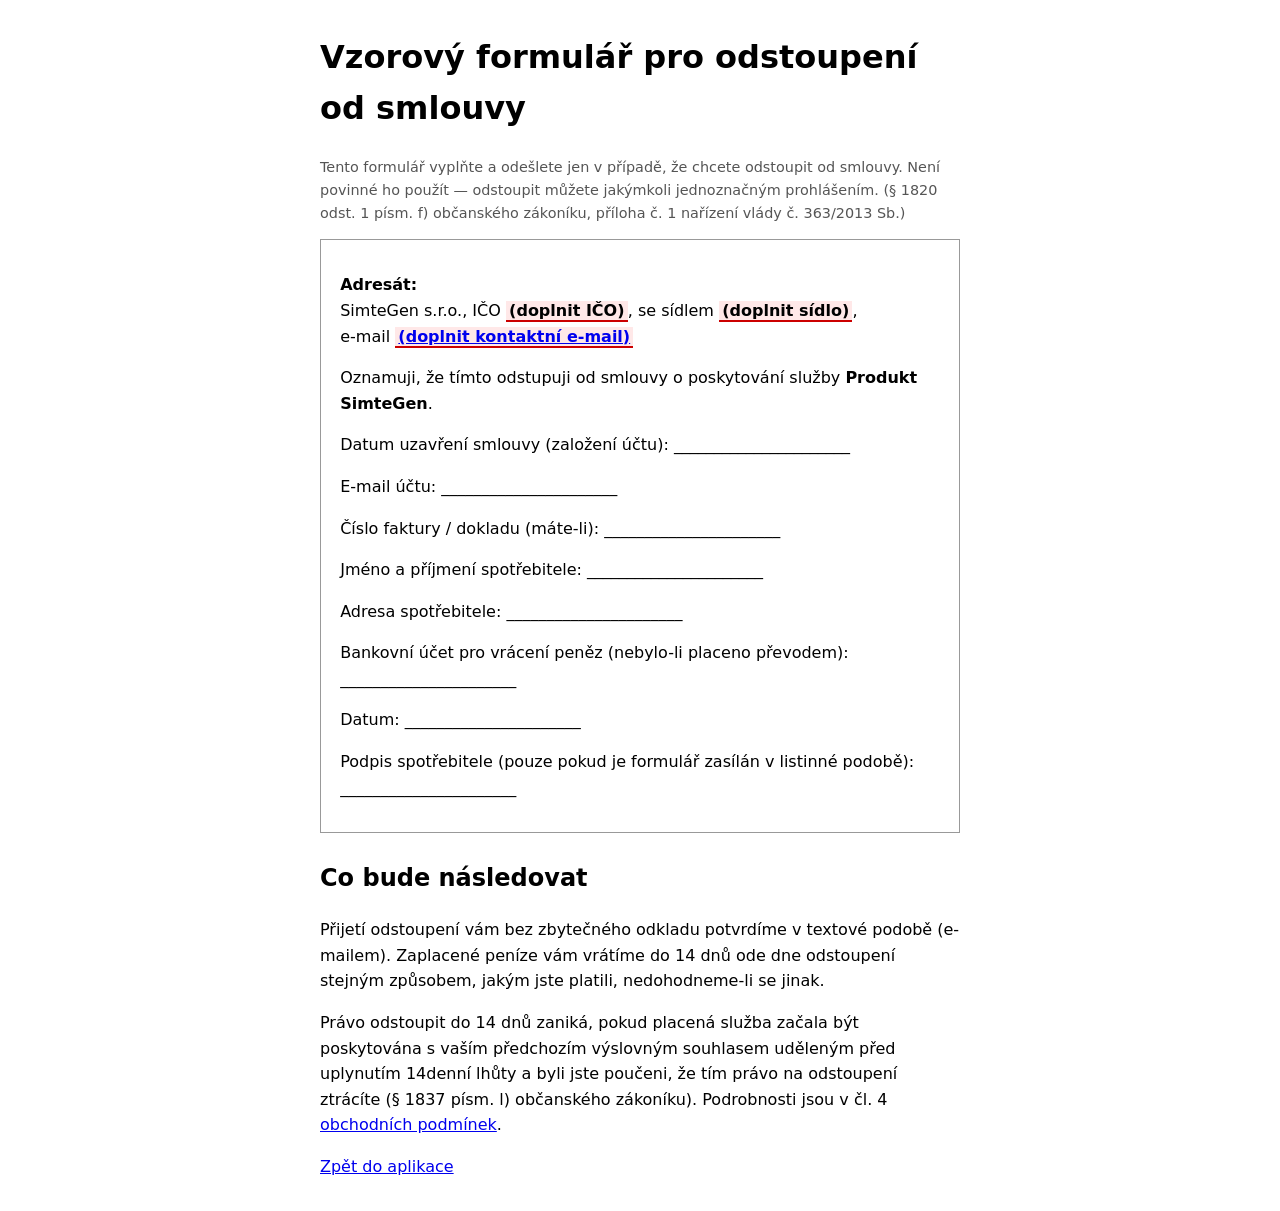
==== web/odstoupeni-formular.html @ fb922d55 "sablona: otisk ze SimteGenu c1379ce" ====
<!doctype html>
<!-- GENEROVANÝ SOUBOR — neupravuj ručně. Zdroj: data-manifest.json, generátor: vykresli_zasady.py. -->
<html lang="cs">
<head>
  <meta charset="utf-8">
  <meta name="viewport" content="width=device-width, initial-scale=1">
  <title>Vzorový formulář pro odstoupení od smlouvy — Produkt SimteGen</title>
  <style>
    body { font-family: system-ui, sans-serif; max-width: 40rem; margin: 2rem auto; padding: 0 1rem; line-height: 1.6; }
    table { border-collapse: collapse; width: 100%; }
    th, td { text-align: left; padding: 0.4rem 0.6rem; border-bottom: 1px solid #ccc; vertical-align: top; }
    h2 { margin-top: 1.6rem; }
    .doplnit { background: #ffe8e8; border-bottom: 2px solid #c00; padding: 0 0.2rem; font-weight: 600; }
    .meta { font-size: 0.9rem; color: #555; }
    .spotrebitel { border-left: 3px solid #2b6cb0; background: #eef5fb; padding: 0.6rem 0.9rem; }
    .formular { border: 1px solid #999; padding: 1rem 1.2rem; }
  </style>
</head>
<body>
  <h1>Vzorový formulář pro odstoupení od smlouvy</h1>
  <p class="meta">Tento formulář vyplňte a odešlete jen v případě, že chcete odstoupit
  od smlouvy. Není povinné ho použít — odstoupit můžete jakýmkoli jednoznačným prohlášením.
  (§ 1820 odst. 1 písm. f) občanského zákoníku, příloha č. 1 nařízení vlády č. 363/2013 Sb.)</p>

  <div class="formular">
  <p><strong>Adresát:</strong><br>
  SimteGen s.r.o., IČO <span class="doplnit">(doplnit IČO)</span>,
  se sídlem <span class="doplnit">(doplnit sídlo)</span>,<br>
  e-mail <a href="mailto:(doplnit)"><span class="doplnit">(doplnit kontaktní e-mail)</span></a></p>

  <p>Oznamuji, že tímto odstupuji od smlouvy o poskytování služby
  <strong>Produkt SimteGen</strong>.</p>

  <p>Datum uzavření smlouvy (založení účtu): ______________________</p>
  <p>E-mail účtu: ______________________</p>
  <p>Číslo faktury / dokladu (máte-li): ______________________</p>
  <p>Jméno a příjmení spotřebitele: ______________________</p>
  <p>Adresa spotřebitele: ______________________</p>
  <p>Bankovní účet pro vrácení peněz (nebylo-li placeno převodem): ______________________</p>
  <p>Datum: ______________________</p>
  <p>Podpis spotřebitele (pouze pokud je formulář zasílán v listinné podobě): ______________________</p>
  </div>

  <h2>Co bude následovat</h2>
  <p>Přijetí odstoupení vám bez zbytečného odkladu potvrdíme v textové podobě
  (e-mailem). Zaplacené peníze vám vrátíme do 14 dnů ode dne odstoupení stejným způsobem,
  jakým jste platili, nedohodneme-li se jinak.</p>
  <p>Právo odstoupit do 14 dnů zaniká, pokud placená služba začala být poskytována
  s vaším předchozím výslovným souhlasem uděleným před uplynutím 14denní lhůty
  a byli jste poučeni, že tím právo na odstoupení ztrácíte
  (§ 1837 písm. l) občanského zákoníku). Podrobnosti jsou v čl. 4
  <a href="podminky.html">obchodních podmínek</a>.</p>

  <p><a href="index.html">Zpět do aplikace</a></p>
</body>
</html>
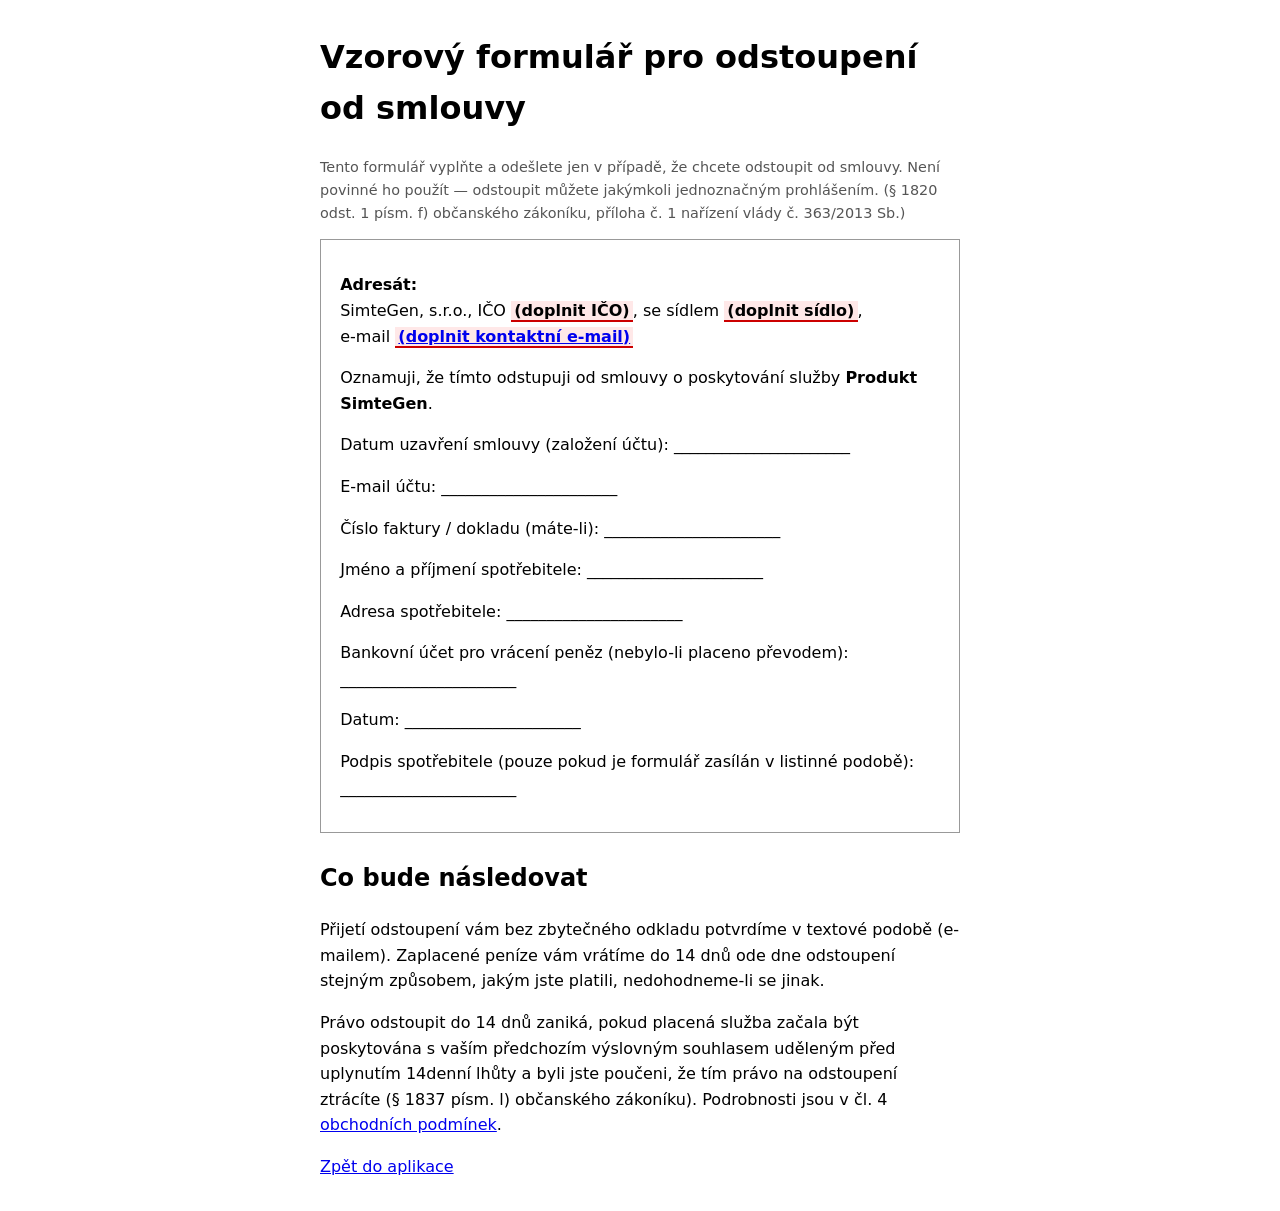
==== commit 57d8d798: "sablona: otisk ze SimteGenu 9adfc6b" ====
--- a/web/odstoupeni-formular.html
+++ b/web/odstoupeni-formular.html
@@ -24,7 +24,7 @@
 
   <div class="formular">
   <p><strong>Adresát:</strong><br>
-  SimteGen s.r.o., IČO <span class="doplnit">(doplnit IČO)</span>,
+  SimteGen, s.r.o., IČO <span class="doplnit">(doplnit IČO)</span>,
   se sídlem <span class="doplnit">(doplnit sídlo)</span>,<br>
   e-mail <a href="mailto:(doplnit)"><span class="doplnit">(doplnit kontaktní e-mail)</span></a></p>
 
